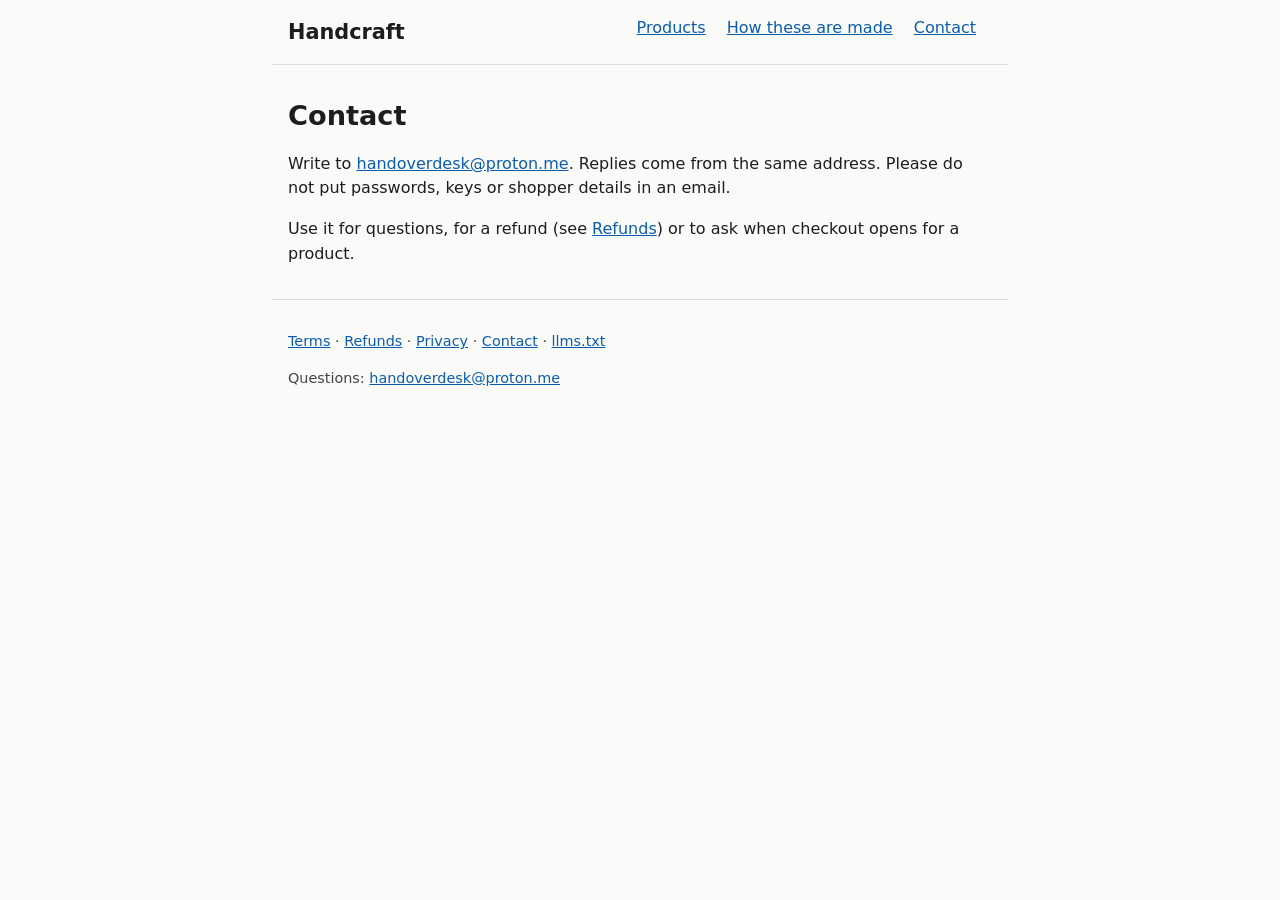
==== contact.html @ a22b8616 "Storefront 1.0.0: eight product pages, policies, checkout not open" ====
<!doctype html>
<html lang="en">
<head>
<meta charset="utf-8">
<meta name="viewport" content="width=device-width, initial-scale=1">
<title>Contact - Handcraft</title>
<meta name="description" content="Contact for Handcraft.">
<link rel="stylesheet" href="style.css">
</head>
<body>
<header><a class="brand" href="index.html">Handcraft</a>
<nav><a href="index.html">Products</a> <a href="how-made.html">How these are made</a> <a href="contact.html">Contact</a></nav></header>
<main>
<h1>Contact</h1>
<p>Write to <a href="mailto:handoverdesk@proton.me">handoverdesk@proton.me</a>. Replies come from the same address. Please do not put passwords, keys or shopper details in an email.</p>
<p>Use it for questions, for a refund (see <a href="refunds.html">Refunds</a>) or to ask when checkout opens for a product.</p>

</main>
<footer><p><a href="terms.html">Terms</a> · <a href="refunds.html">Refunds</a> · <a href="privacy.html">Privacy</a> · <a href="contact.html">Contact</a> · <a href="llms.txt">llms.txt</a></p>
<p>Questions: <a href="mailto:handoverdesk@proton.me">handoverdesk@proton.me</a></p></footer>
</body>
</html>
---- style.css ----
body{font-family:system-ui,-apple-system,"Segoe UI",sans-serif;line-height:1.55;margin:0;color:#1d1d1f;background:#fafaf8}
header,footer,main{max-width:44rem;margin:0 auto;padding:1rem}
header{display:flex;flex-wrap:wrap;justify-content:space-between;gap:.5rem;border-bottom:1px solid #ddd}
.brand{font-weight:700;font-size:1.3rem;text-decoration:none;color:inherit}
nav a{margin-right:1rem}
a{color:#0b5cad}
h1{font-size:1.7rem;line-height:1.25}
.card{border:1px solid #ddd;border-radius:6px;padding:.8rem 1rem;margin:1rem 0;background:#fff}
.card h2{margin:.1rem 0;font-size:1.15rem}
.tag{display:inline-block;font-size:.8rem;border:1px solid #999;border-radius:3px;padding:0 .4rem;color:#444}
.note{background:#fff7e0;border:1px solid #e6d28a;border-radius:6px;padding:.6rem 1rem}
footer{border-top:1px solid #ddd;font-size:.9rem;color:#444}
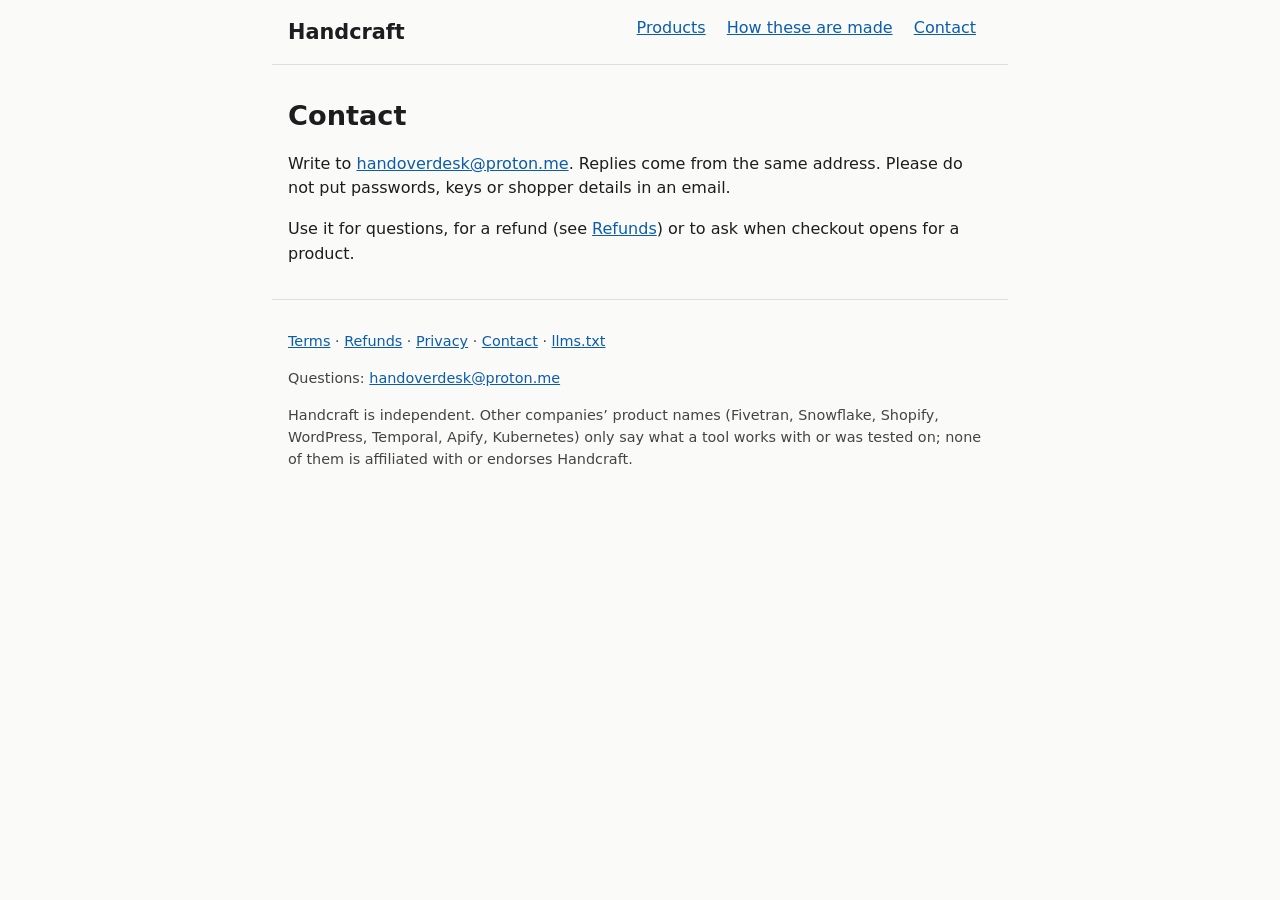
==== commit df29dc48: "Temporal check and answer check pages match the built releases; independence line; hosting note" ====
--- a/contact.html
+++ b/contact.html
@@ -17,6 +17,7 @@
 
 </main>
 <footer><p><a href="terms.html">Terms</a> · <a href="refunds.html">Refunds</a> · <a href="privacy.html">Privacy</a> · <a href="contact.html">Contact</a> · <a href="llms.txt">llms.txt</a></p>
-<p>Questions: <a href="mailto:handoverdesk@proton.me">handoverdesk@proton.me</a></p></footer>
+<p>Questions: <a href="mailto:handoverdesk@proton.me">handoverdesk@proton.me</a></p>
+<p>Handcraft is independent. Other companies’ product names (Fivetran, Snowflake, Shopify, WordPress, Temporal, Apify, Kubernetes) only say what a tool works with or was tested on; none of them is affiliated with or endorses Handcraft.</p></footer>
 </body>
 </html>
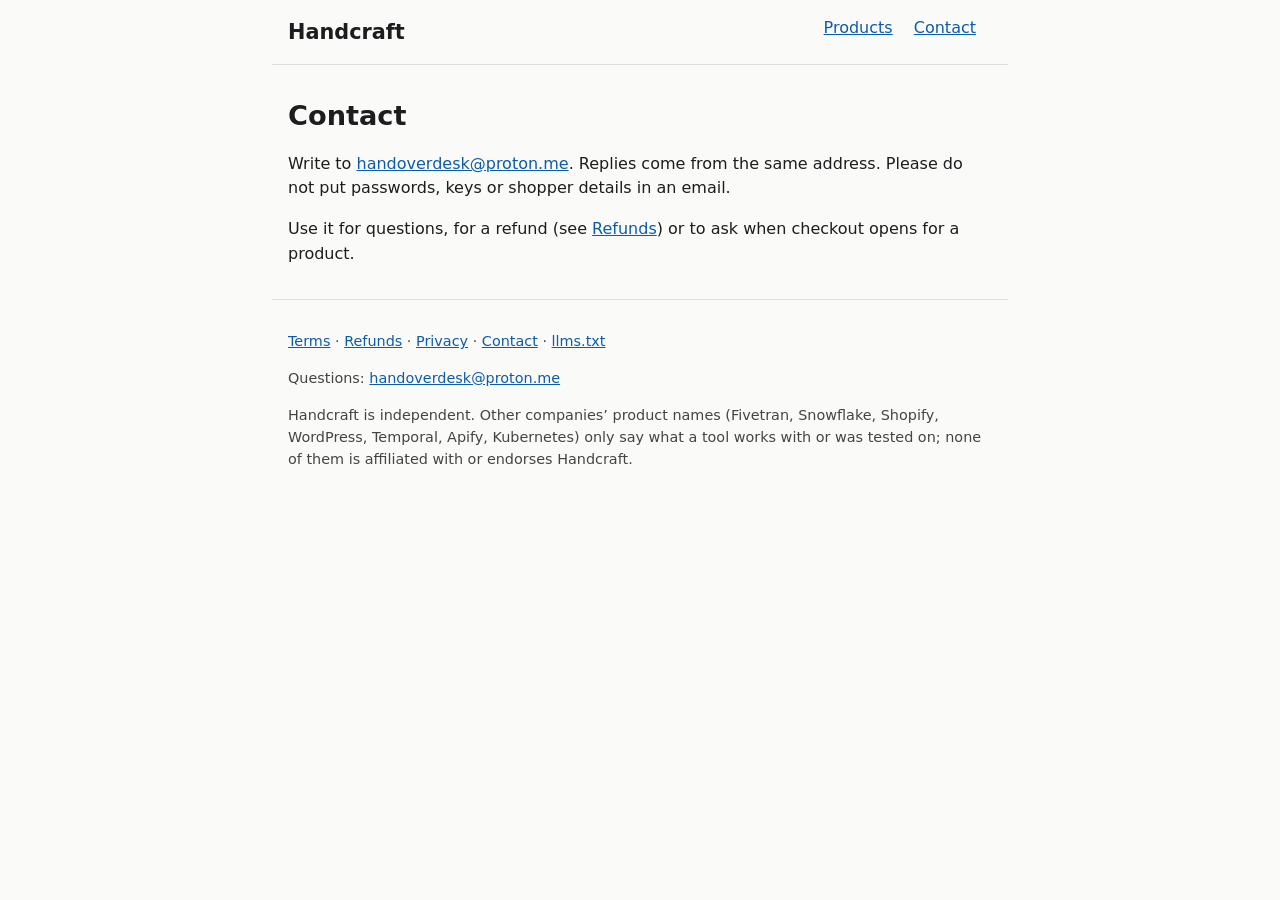
==== commit 23442241: "Keep product pages to what buyers need" ====
--- a/contact.html
+++ b/contact.html
@@ -9,7 +9,7 @@
 </head>
 <body>
 <header><a class="brand" href="index.html">Handcraft</a>
-<nav><a href="index.html">Products</a> <a href="how-made.html">How these are made</a> <a href="contact.html">Contact</a></nav></header>
+<nav><a href="index.html">Products</a> <a href="contact.html">Contact</a></nav></header>
 <main>
 <h1>Contact</h1>
 <p>Write to <a href="mailto:handoverdesk@proton.me">handoverdesk@proton.me</a>. Replies come from the same address. Please do not put passwords, keys or shopper details in an email.</p>
